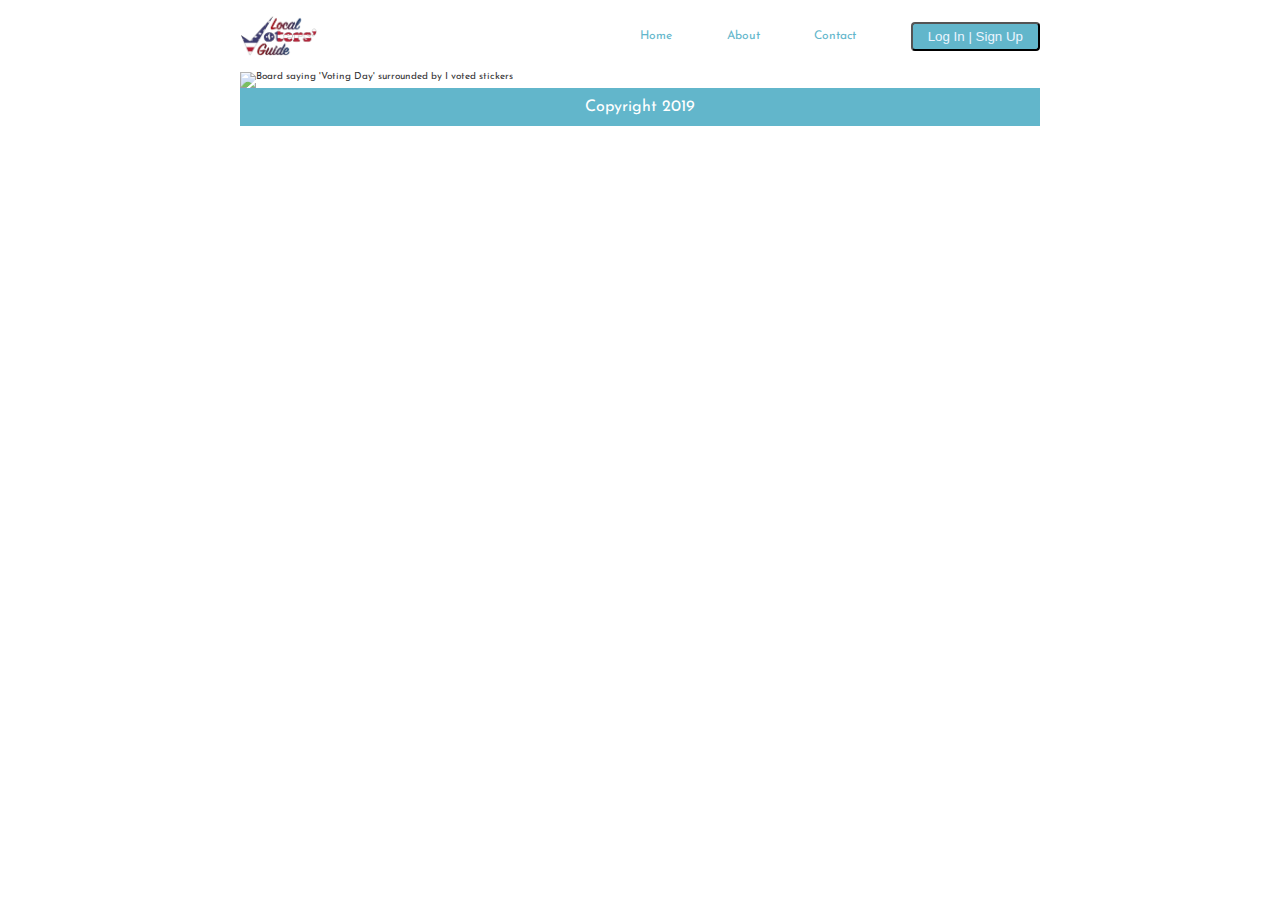
==== about.html @ cf069b18 "other pages" ====
<!DOCTYPE html>
<html lang="en">
<head>
    <meta charset="UTF-8">
    <meta name="viewport" content="width=device-width, initial-scale=1.0">
    <meta http-equiv="X-UA-Compatible" content="ie=edge">
    <title>Local Voters' Guide - About Us</title>

    <link href="css/index.css" rel="stylesheet">
    <link href="https://fonts.googleapis.com/css?family=Josefin+Sans|YellowTail|Fjalla+One&display=swap" rel="stylesheet">

    <!--[if lt IE 9]>
    <script src="https://cdnjs.cloudflare.com/ajax/libs/html5shiv/3.7.3/html5shiv.js"></script>
  <![endif]-->

</head>
<body class = "abt">
    <section class="nav">
        <img src="img/LVG logo.png" alt="Local Voters' Guide Logo">
        <nav>
            <a href="index.html">Home</a>
            <a href="about.html">About</a>
            <a href="contact.html">Contact</a>
            <button>Log In | Sign Up</button>
        </nav>
</section>
    <div class="top">
        <header>
            <h1>Local Voters' Guide</h1>
        </header>

        <img src="img/stickers.jpg" alt="Board saying 'Voting Day' surrounded by I voted stickers">

    <footer>
        <p>Copyright 2019</p>
    </footer>
    
</body>
</html>
---- css/index.css ----
/* http://meyerweb.com/eric/tools/css/reset/ 
   v2.0 | 20110126
   License: none (public domain)
*/
html,
body,
div,
span,
applet,
object,
iframe,
h1,
h2,
h3,
h4,
h5,
h6,
p,
blockquote,
pre,
a,
abbr,
acronym,
address,
big,
cite,
code,
del,
dfn,
em,
img,
ins,
kbd,
q,
s,
samp,
small,
strike,
strong,
sub,
sup,
tt,
var,
b,
u,
i,
center,
dl,
dt,
dd,
ol,
ul,
li,
fieldset,
form,
label,
legend,
table,
caption,
tbody,
tfoot,
thead,
tr,
th,
td,
article,
aside,
canvas,
details,
embed,
figure,
figcaption,
footer,
header,
hgroup,
menu,
nav,
output,
ruby,
section,
summary,
time,
mark,
audio,
video {
  margin: 0;
  padding: 0;
  border: 0;
  font-size: 100%;
  font: inherit;
  vertical-align: baseline;
}
/* HTML5 display-role reset for older browsers */
article,
aside,
details,
figcaption,
figure,
footer,
header,
hgroup,
menu,
nav,
section {
  display: block;
}
body {
  line-height: 1;
}
ol,
ul {
  list-style: none;
}
blockquote,
q {
  quotes: none;
}
blockquote:before,
blockquote:after,
q:before,
q:after {
  content: '';
  content: none;
}
table {
  border-collapse: collapse;
  border-spacing: 0;
}
* {
  box-sizing: border-box;
}
html {
  font-size: 62.5%;
}
html,
body {
  font-family: 'Josefin Sans', sans-serif;
}
h2,
h3,
h4,
h5 {
  font-family: 'Fjalla One', sans-serif;
  color: #124d87;
  padding: 1% 0;
}
h1 {
  font-size: 8rem;
  font-family: 'Yellowtail', cursive;
}
h2 {
  font-size: 3.2rem;
}
h3 {
  font-size: 2.8rem;
}
p {
  font-size: 1.6rem;
  line-height: 1.4;
  padding: 1% 0;
}
body {
  width: 96%;
  max-width: 800px;
  margin: auto;
}
button {
  background-color: #62b6cb;
  color: #ebf5ff;
  border-radius: 4px;
  padding: 5px 15px;
  width: fit-content;
  height: fit-content;
}
.nav {
  width: 100%;
  display: flex;
  justify-content: space-between;
  margin: auto;
  padding: 2% 0;
  height: fit-content;
}
.nav img {
  width: auto;
  height: 40px;
}
.nav nav {
  width: 100%;
  display: flex;
  justify-content: space-between;
  max-width: 50%;
  align-items: center;
}
.nav a {
  text-decoration: none;
  color: #62b6cb;
  font-size: 1.2rem;
}
.top img {
  width: 100%;
  height: auto;
  opacity: 0.8;
}
.top h1 {
  position: absolute;
  top: 300px;
  width: fit-content;
  left: 100px;
  color: white;
}
footer {
  background-color: #62b6cb;
  text-align: center;
  color: white;
}
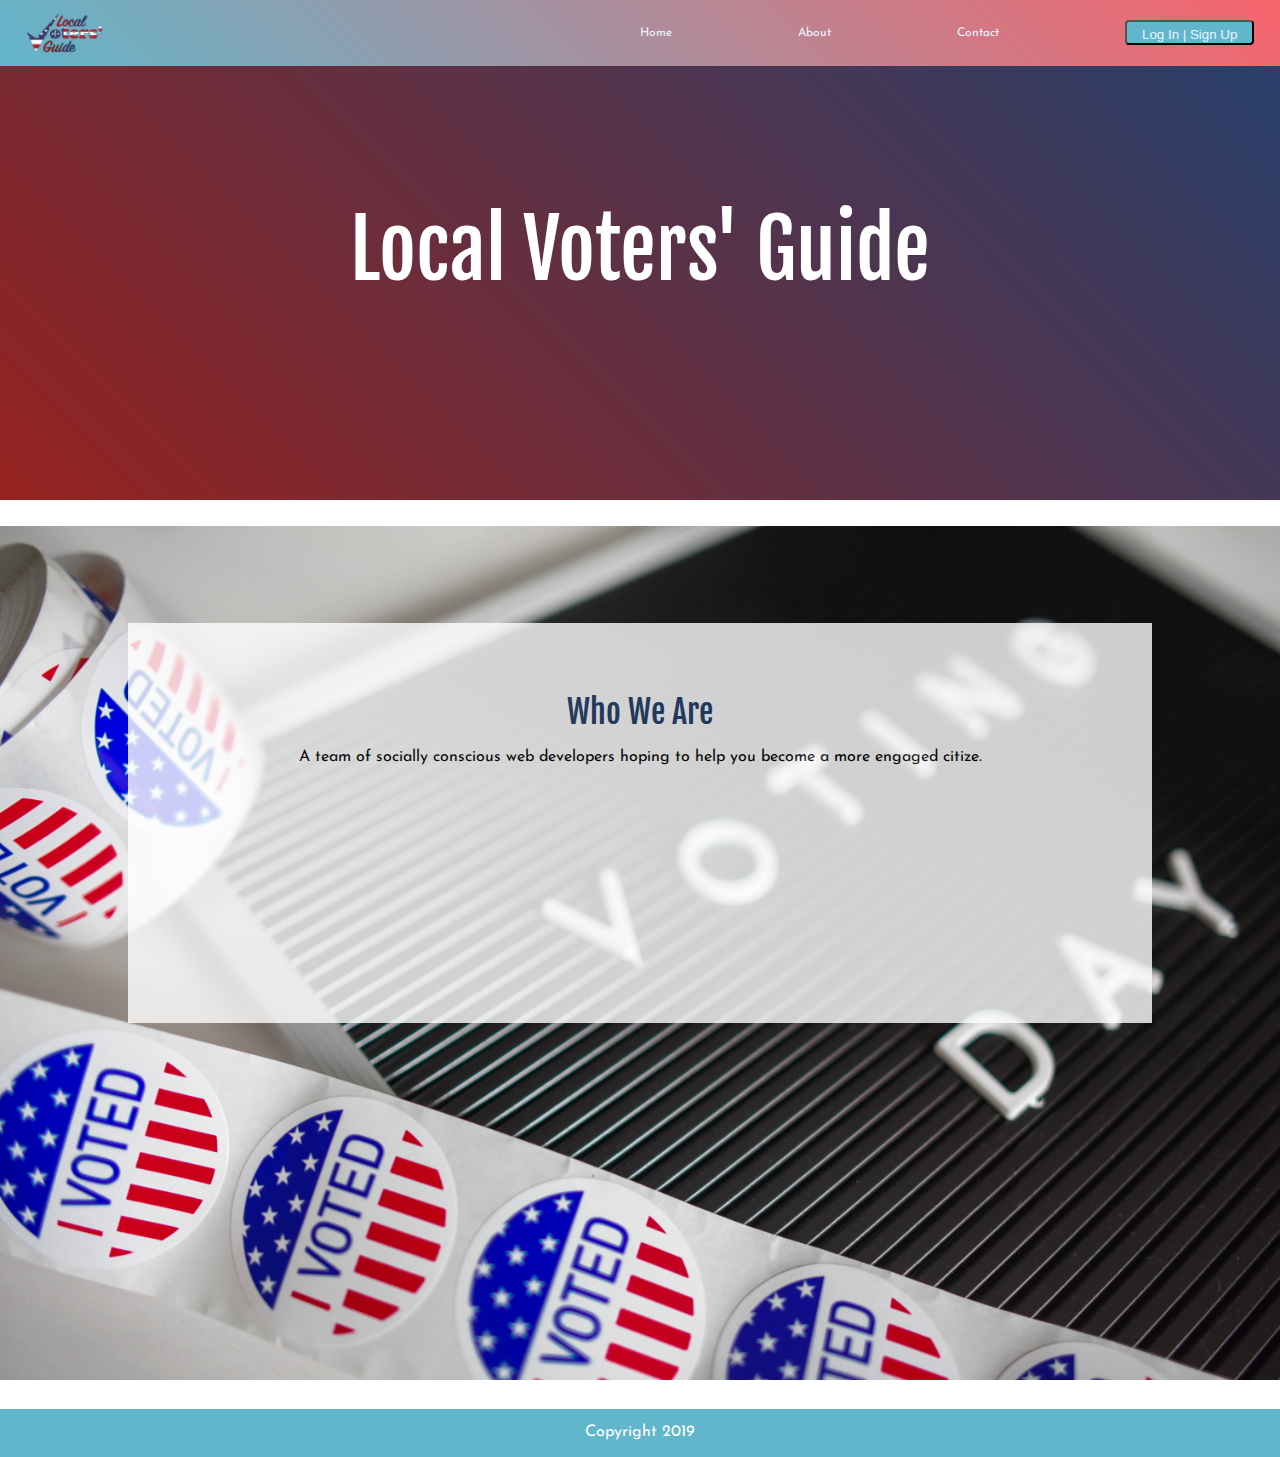
==== commit 893b23f4: "about, nav, etc" ====
--- a/about.html
+++ b/about.html
@@ -31,6 +31,11 @@
 
         <img src="img/stickers.jpg" alt="Board saying 'Voting Day' surrounded by I voted stickers">
 
+        <section class="text">
+                <h2>Who We Are</h2>
+                <p>A team of socially conscious web developers hoping to help you become a more engaged citize.</p>
+        </section>
+
     <footer>
         <p>Copyright 2019</p>
     </footer>
--- a/css/index.css
+++ b/css/index.css
@@ -141,18 +141,21 @@
 h4,
 h5 {
   font-family: 'Fjalla One', sans-serif;
-  color: #124d87;
+  color: #23406d;
   padding: 1% 0;
 }
 h1 {
   font-size: 8rem;
-  font-family: 'Yellowtail', cursive;
+  font-family: 'Fjalla One', sans-serif;
 }
 h2 {
   font-size: 3.2rem;
 }
 h3 {
   font-size: 2.8rem;
+}
+h4 {
+  font-size: 2rem;
 }
 p {
   font-size: 1.6rem;
@@ -160,8 +163,6 @@
   padding: 1% 0;
 }
 body {
-  width: 96%;
-  max-width: 800px;
   margin: auto;
 }
 button {
@@ -170,19 +171,32 @@
   border-radius: 4px;
   padding: 5px 15px;
   width: fit-content;
-  height: fit-content;
+  height: 25px;
+}
+footer {
+  position: relative;
+  bottom: 0%;
+  width: 100%;
 }
 .nav {
   width: 100%;
   display: flex;
   justify-content: space-between;
   margin: auto;
-  padding: 2% 0;
+  padding: 1% 2%;
   height: fit-content;
+  background-image: linear-gradient(45deg, #62b6cb, #f7646c);
+  overflow: hidden;
+  position: fixed;
+  top: 0;
+  z-index: 1;
 }
 .nav img {
   width: auto;
   height: 40px;
+  float: left;
+  display: block;
+  text-align: center;
 }
 .nav nav {
   width: 100%;
@@ -193,23 +207,128 @@
 }
 .nav a {
   text-decoration: none;
-  color: #62b6cb;
+  color: #ebf5ff;
   font-size: 1.2rem;
+  float: left;
+  display: block;
+}
+.top header {
+  display: flex;
+  justify-content: space-between;
+  align-items: center;
+  width: 100%;
+  height: 500px;
+  color: white;
+  background-image: linear-gradient(45deg, #96221f, #23406d);
+  text-align: center;
+  padding: 200px 0;
+}
+.top header h2 {
+  color: #ebf5ff;
+}
+.top header img {
+  height: 400%;
+  width: auto;
 }
 .top img {
   width: 100%;
   height: auto;
-  opacity: 0.8;
-}
-.top h1 {
-  position: absolute;
-  top: 300px;
-  width: fit-content;
-  left: 100px;
-  color: white;
+  margin: 2% 0;
+}
+.about,
+.users {
+  margin: 2% auto;
+  padding: 20px;
+  border-width: 2px;
+  border-style: solid;
+  height: 500px;
+  width: 96%;
+  border-image: linear-gradient(to bottom, #96221f, #23406d) 1 100%;
+  display: flex;
+  flex-direction: column;
+  justify-content: space-evenly;
+}
+.users {
+  height: fit-content;
+}
+.voters,
+.candidates {
+  display: flex;
+  justify-content: space-evenly;
+}
+.person {
+  width: 40%;
+}
+.person img {
+  max-width: 200px;
+  max-height: 400px;
+  width: auto;
+  height: auto;
 }
 footer {
   background-color: #62b6cb;
   text-align: center;
   color: white;
-}
+  position: relative;
+  bottom: end;
+}
+.cont {
+  background-image: linear-gradient(45deg, #f7646c, #62b6cb);
+}
+.cont header {
+  justify-content: center;
+}
+.cont form {
+  width: 96%;
+  margin: 20px auto;
+}
+.cont form input[type=text],
+.cont form select,
+.cont form textarea {
+  width: 100%;
+  padding: 12px;
+  border: 1px solid black;
+  border-radius: 4px;
+  box-sizing: border-box;
+  margin-top: 6px;
+  margin-bottom: 16px;
+  resize: vertical;
+}
+.cont form input[type=submit] {
+  background-color: #62b6cb;
+  color: #ebf5ff;
+  border-radius: 4px;
+  padding: 5px 15px;
+  width: fit-content;
+  height: 25px;
+}
+.cont form input[type=submit]:hover {
+  background-color: #ebf5ff;
+  color: #23406d;
+  border-radius: 4px;
+  padding: 5px 15px;
+  width: fit-content;
+  height: 25px;
+}
+.cont footer {
+  background-image: linear-gradient(45deg, #96221f, #23406d);
+}
+.abt header {
+  justify-content: center;
+}
+.abt .text {
+  width: 100%;
+  display: flex;
+  justify-content: space-between;
+  flex-direction: column;
+  height: 400px;
+  text-align: center;
+  justify-content: flex-start;
+  margin: 10%;
+  width: 80%;
+  padding: 5%;
+  opacity: 0.8;
+  background-color: white;
+  position: absolute;
+  top: 55%;
+}
